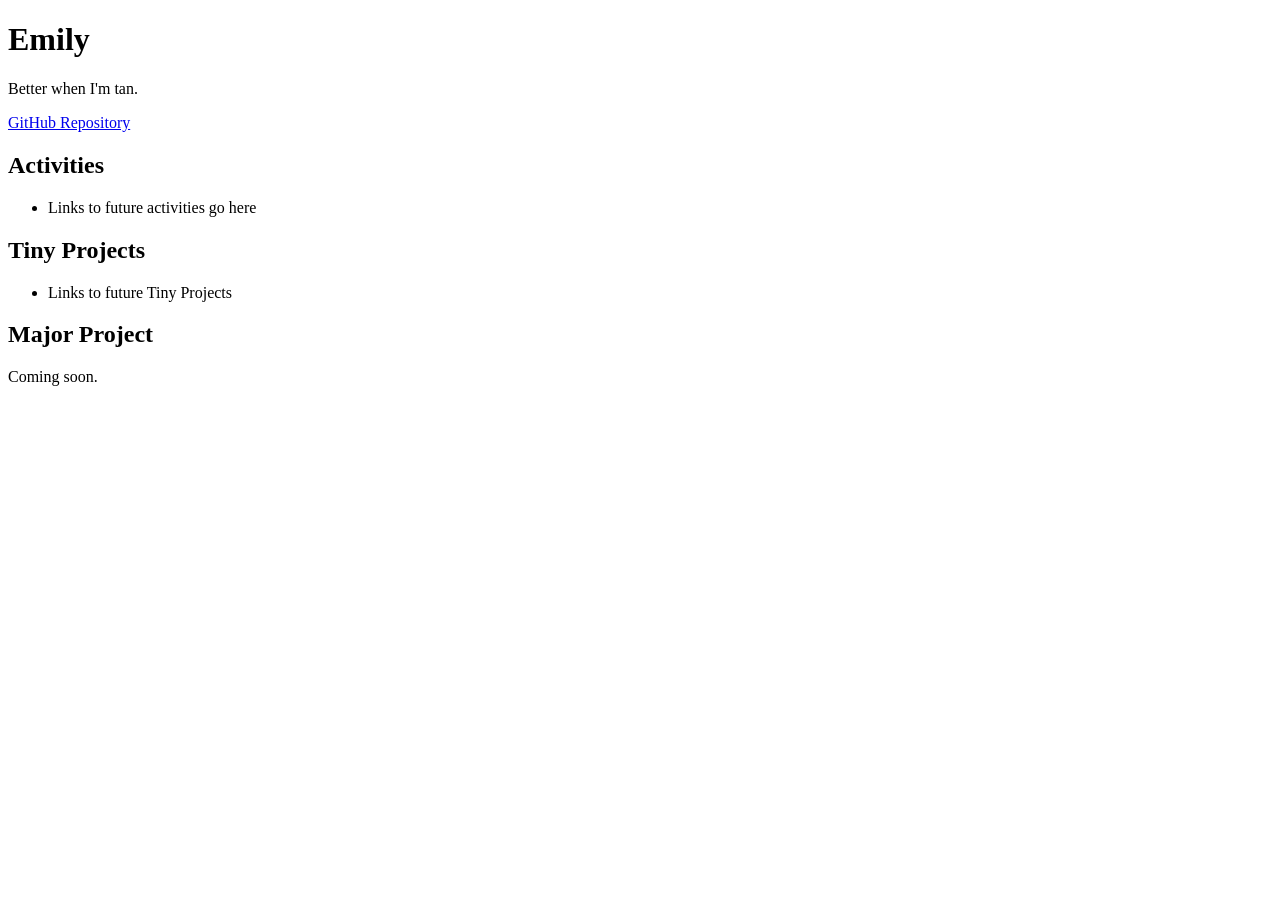
==== index.html @ ace81e4f "Updated type-o to "Links" line 29" ====
<!DOCTYPE html>
<html>

<head>

    <!-- meta tags and title -->
    <meta charset="UTF-8">
    <meta name="viewport" content="width=device-width, initial-scale=1.0">
    <title>Page Title</title>

    <!-- external and internal CSS -->
    <link rel="stylesheet" href="styles.css" media="all">
    <style>
        /* in-file CSS here */
    </style>


</head>

<body>

    <h1>Emily</h1>
    <p>Better when I'm tan.</p>

    <p> <a href=https://github.com/Skemily/skemily.github.io>GitHub Repository</a></p>

    <h2>Activities</h2>
    <ul>
        <li>Links to future activities go here</li>
    </ul>

    <h2>Tiny Projects</h2>
    <ul>
        <li>Links to future Tiny Projects</li>
    </ul>

    <h2>Major Project</h2>
    <p>Coming soon.</p>

</body>

</html>
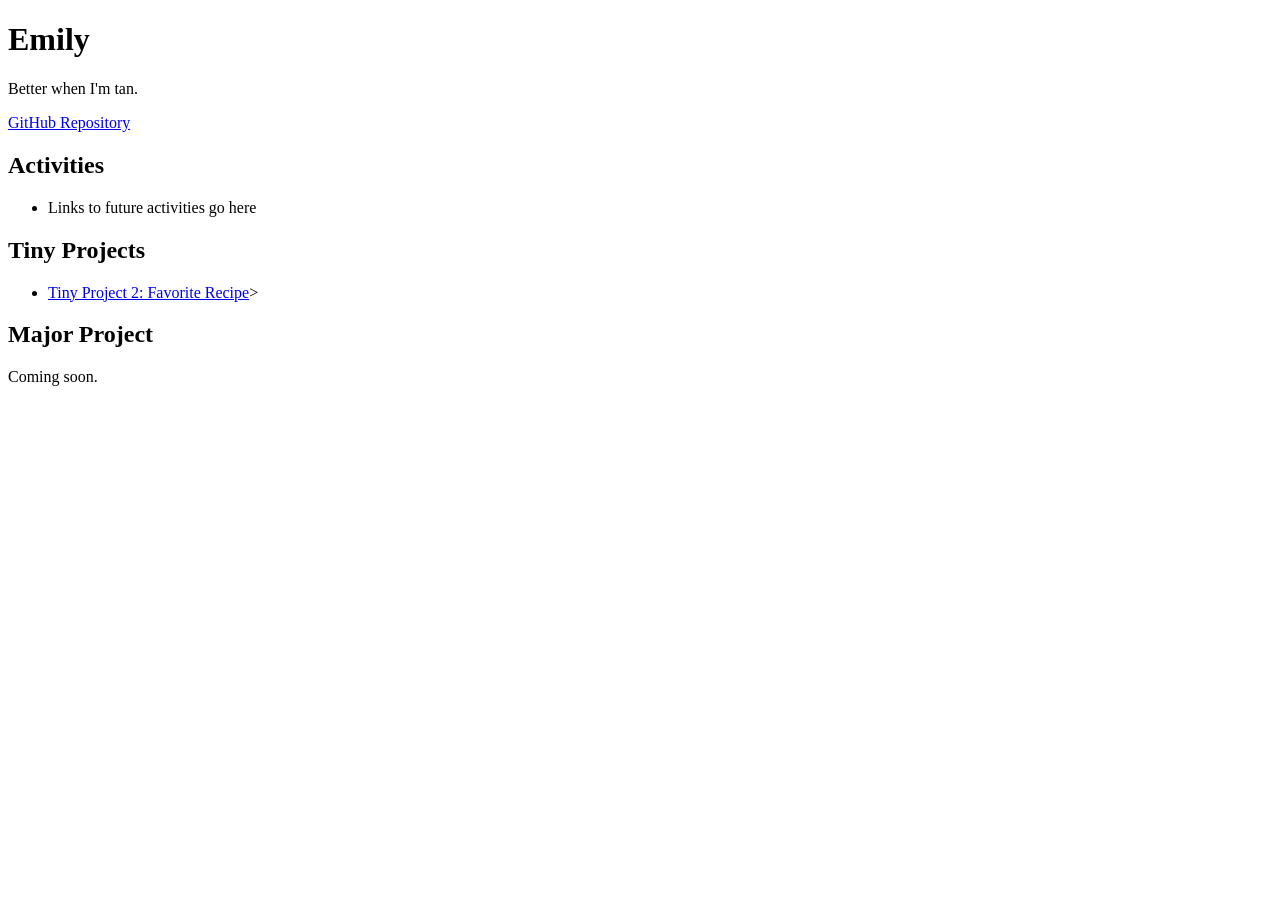
==== commit 1014a2e5: "added tiny project 4 to home page" ====
--- a/index.html
+++ b/index.html
@@ -31,7 +31,7 @@
 
     <h2>Tiny Projects</h2>
     <ul>
-        <li>Links to future Tiny Projects</li>
+        <li><a href="/favorite-recipe/index.html">Tiny Project 2: Favorite Recipe</a>></li>
     </ul>
 
     <h2>Major Project</h2>
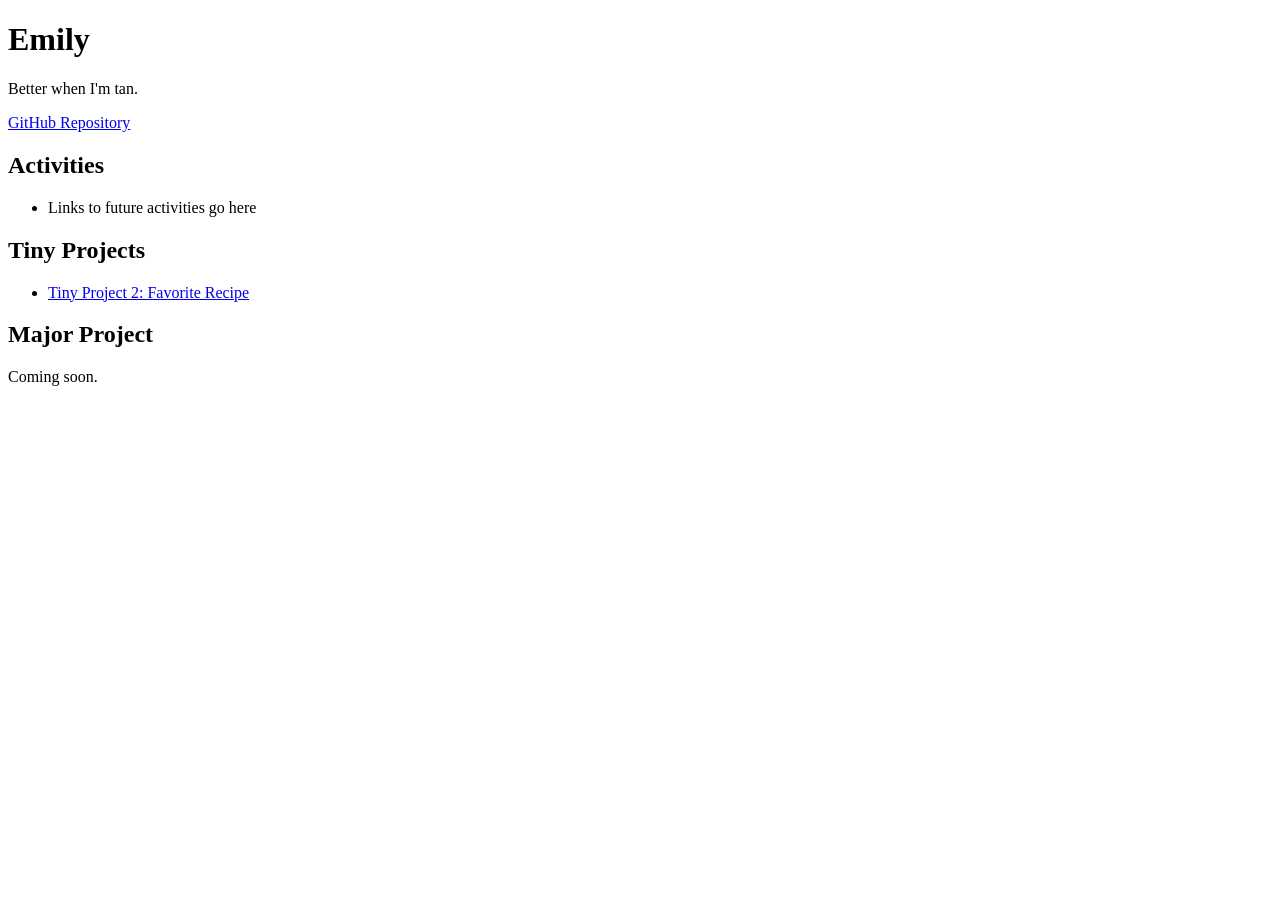
==== commit 4c555e0b: "removed extra > line 34" ====
--- a/index.html
+++ b/index.html
@@ -31,7 +31,7 @@
 
     <h2>Tiny Projects</h2>
     <ul>
-        <li><a href="/favorite-recipe/index.html">Tiny Project 2: Favorite Recipe</a>></li>
+        <li><a href="/favorite-recipe/index.html">Tiny Project 2: Favorite Recipe</a></li>
     </ul>
 
     <h2>Major Project</h2>
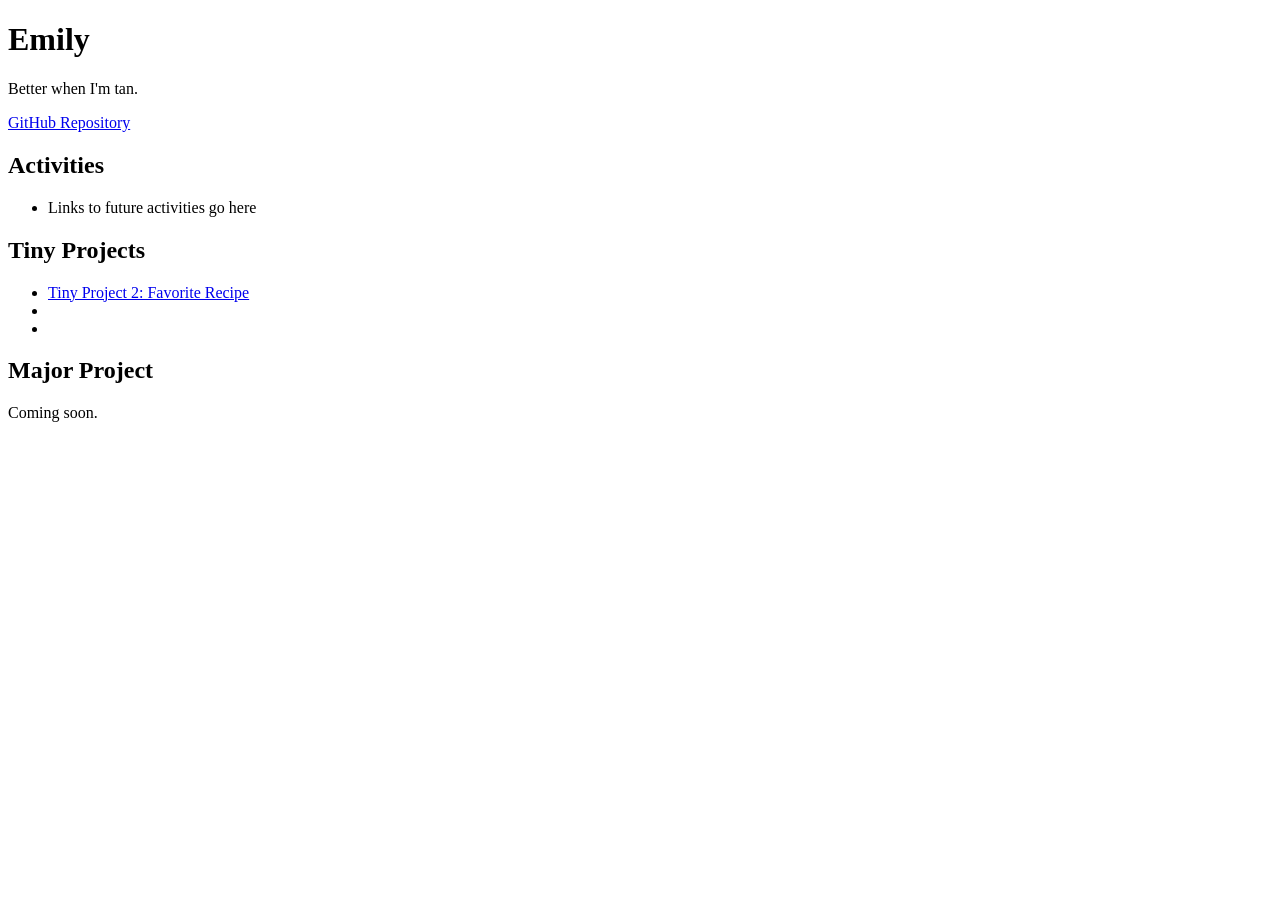
==== commit f4966227: "added URL's to home page for anni albers pages 1 and 2" ====
--- a/index.html
+++ b/index.html
@@ -6,7 +6,7 @@
     <!-- meta tags and title -->
     <meta charset="UTF-8">
     <meta name="viewport" content="width=device-width, initial-scale=1.0">
-    <title>Page Title</title>
+    <title>Home</title>
 
     <!-- external and internal CSS -->
     <link rel="stylesheet" href="styles.css" media="all">
@@ -27,11 +27,14 @@
     <h2>Activities</h2>
     <ul>
         <li>Links to future activities go here</li>
+        
     </ul>
 
     <h2>Tiny Projects</h2>
     <ul>
         <li><a href="/favorite-recipe/index.html">Tiny Project 2: Favorite Recipe</a></li>
+        <li><a href="https://skemily.github.io/anni-albers/index.html"></a></li>
+        <li><a href="https://skemily.github.io/anni-albers/index2.html"></a></li>
     </ul>
 
     <h2>Major Project</h2>
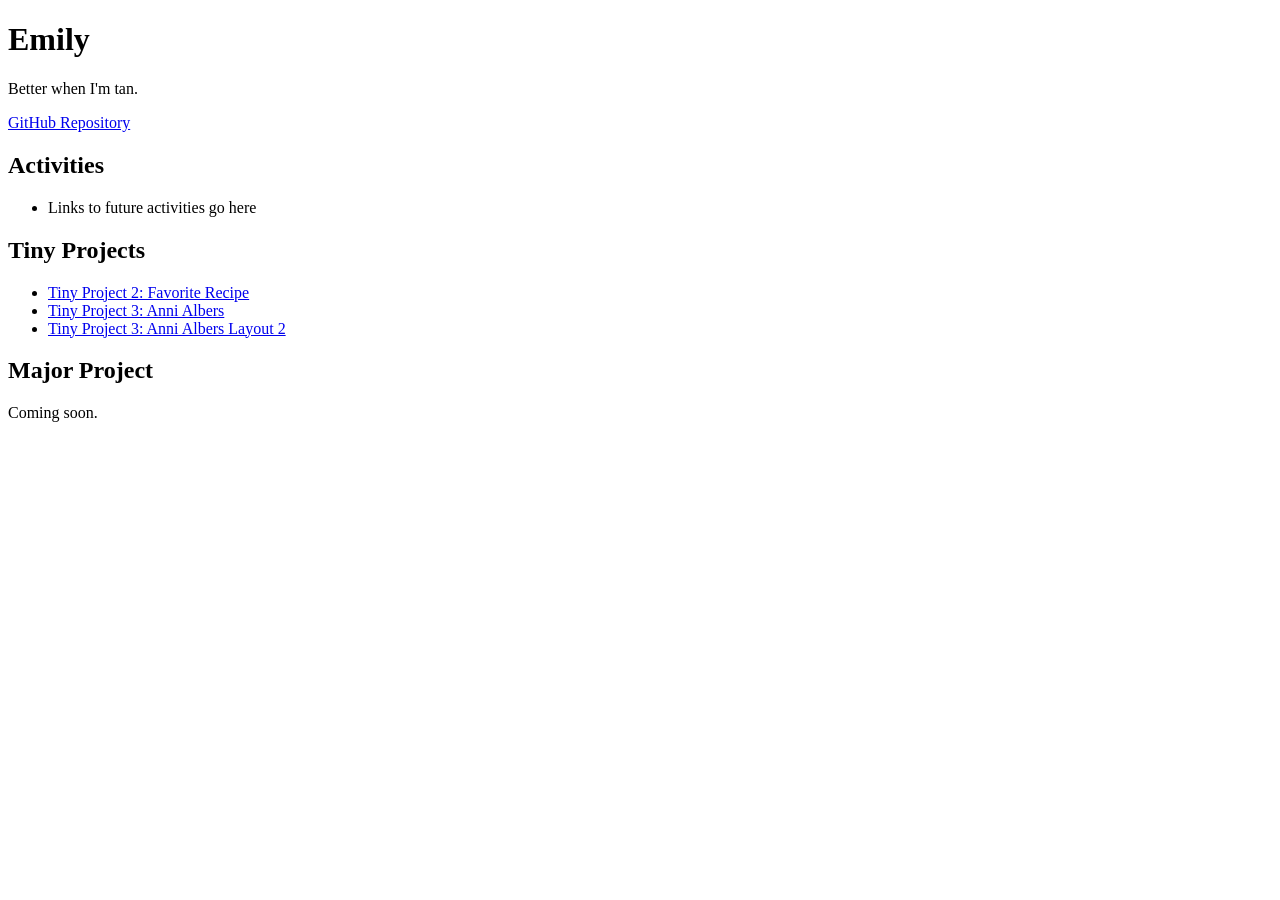
==== commit 100c2492: "added names to anni albers links" ====
--- a/index.html
+++ b/index.html
@@ -33,8 +33,8 @@
     <h2>Tiny Projects</h2>
     <ul>
         <li><a href="/favorite-recipe/index.html">Tiny Project 2: Favorite Recipe</a></li>
-        <li><a href="https://skemily.github.io/anni-albers/index.html"></a></li>
-        <li><a href="https://skemily.github.io/anni-albers/index2.html"></a></li>
+        <li><a href="https://skemily.github.io/anni-albers/index.html">Tiny Project 3: Anni Albers</a></li>
+        <li><a href="https://skemily.github.io/anni-albers/index2.html">Tiny Project 3: Anni Albers Layout 2</a></li>
     </ul>
 
     <h2>Major Project</h2>
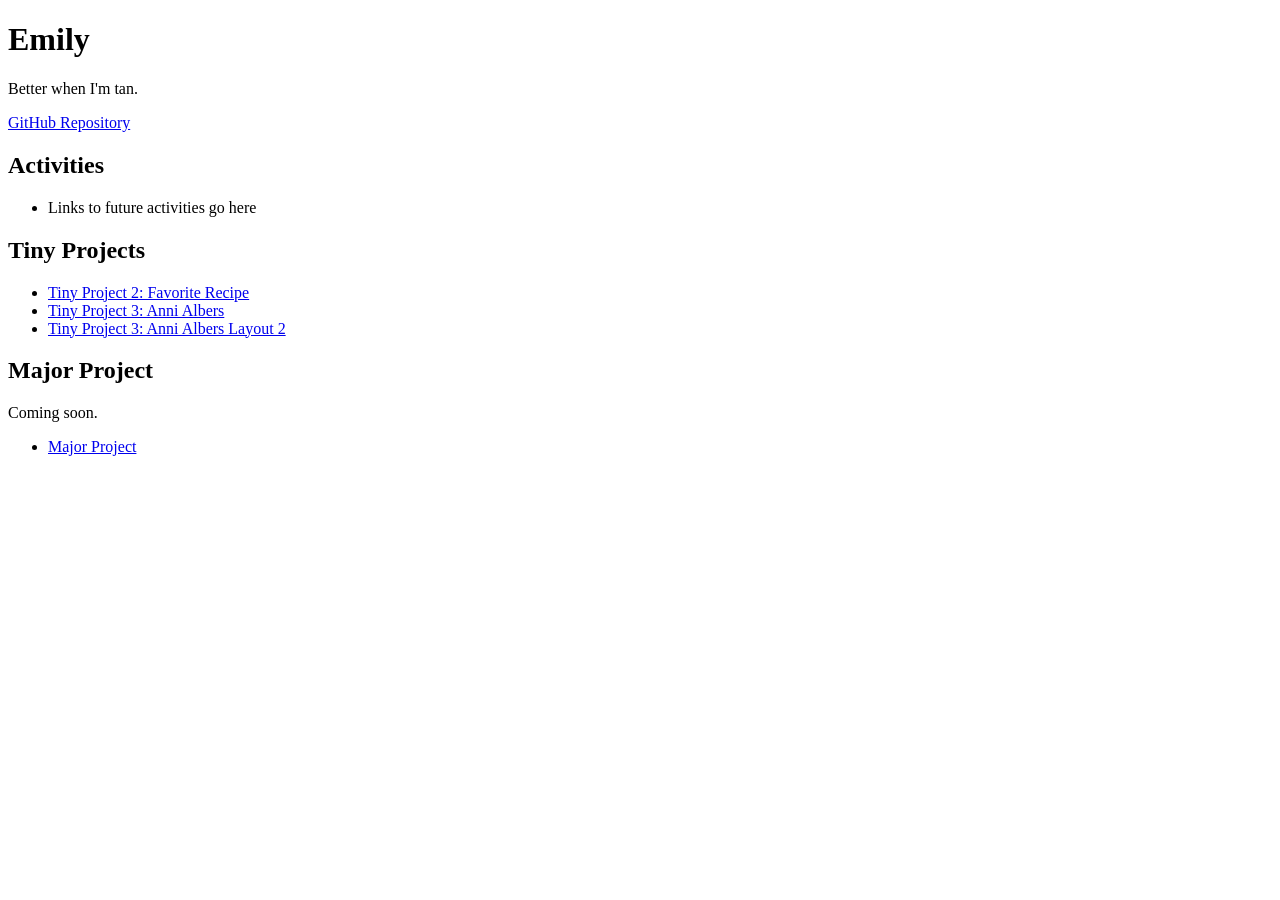
==== commit 3f7f5d3a: "added link for major project" ====
--- a/index.html
+++ b/index.html
@@ -39,6 +39,9 @@
 
     <h2>Major Project</h2>
     <p>Coming soon.</p>
+    <ul>
+        <li><a href="https://skemily.github.io/majorproject/index.html">Major Project</a></li> 
+    </ul>
 
 </body>
 
